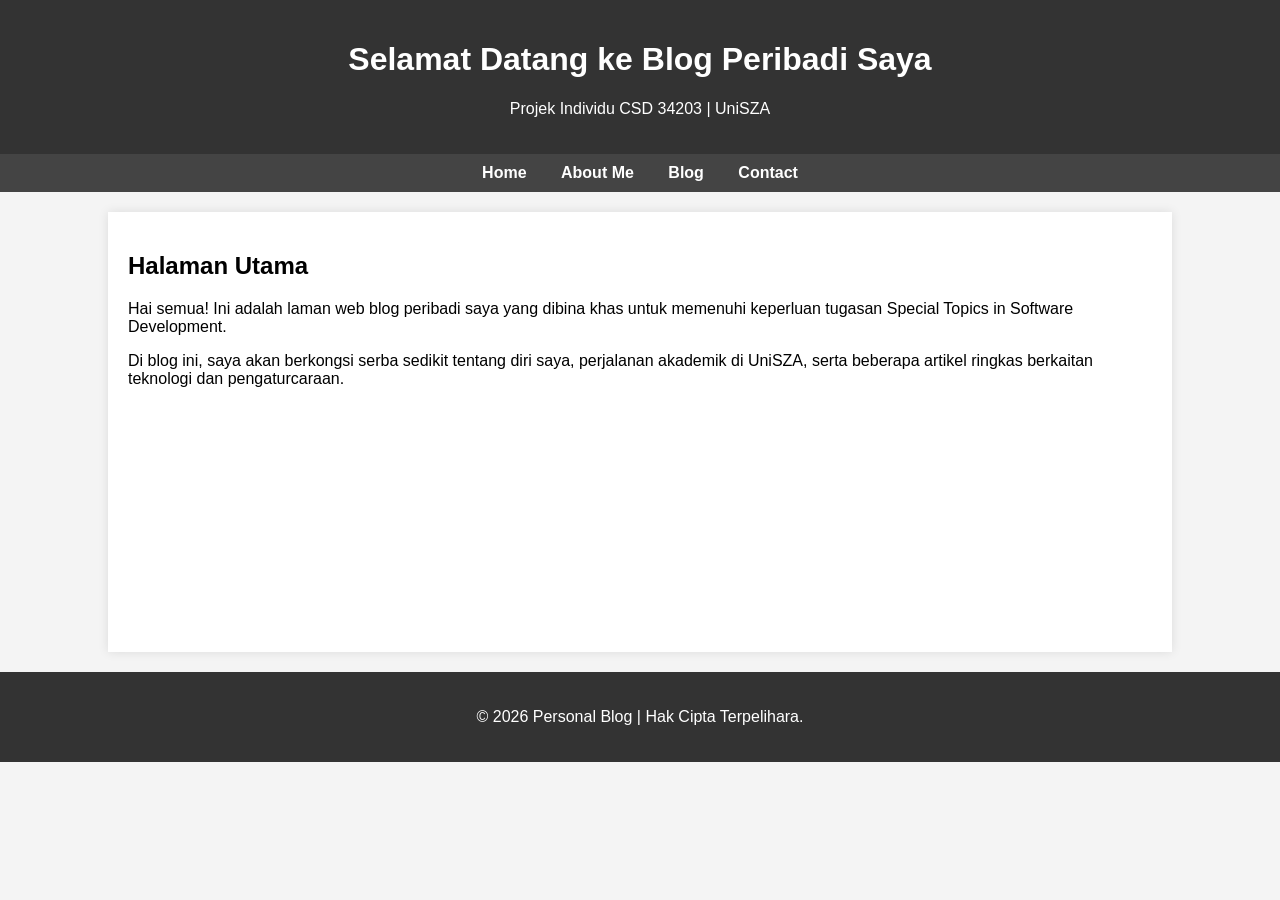
==== index.html @ 4bd4964b "Added web pages and css styling" ====
<!DOCTYPE html>
<html lang="ms">
<head>
    <meta charset="UTF-8">
    <meta name="viewport" content="width=device-width, initial-scale=1.0">
    <title>Blog Peribadi - Home</title>
    <link rel="stylesheet" href="style.css">
</head>
<body>

    <header>
        <h1>Selamat Datang ke Blog Peribadi Saya</h1>
        <p>Projek Individu CSD 34203 | UniSZA</p>
    </header>

    <nav>
        <a href="index.html">Home</a>
        <a href="about.html">About Me</a>
        <a href="blog.html">Blog</a>
        <a href="contact.html">Contact</a>
    </nav>

    <div class="container">
        <h2>Halaman Utama</h2>
        <p>Hai semua! Ini adalah laman web blog peribadi saya yang dibina khas untuk memenuhi keperluan tugasan Special Topics in Software Development.</p>
        <p>Di blog ini, saya akan berkongsi serba sedikit tentang diri saya, perjalanan akademik di UniSZA, serta beberapa artikel ringkas berkaitan teknologi dan pengaturcaraan.</p>
    </div>

    <footer>
        <p>&copy; 2026 Personal Blog | Hak Cipta Terpelihara.</p>
    </footer>

</body>
</html>
---- style.css ----
body { font-family: Arial, sans-serif; margin: 0; padding: 0; background-color: #f4f4f4; }
header { background-color: #333; color: white; padding: 20px; text-align: center; }
nav { background: #444; padding: 10px; text-align: center; }
nav a { color: white; margin: 0 15px; text-decoration: none; font-weight: bold; }
nav a:hover { text-decoration: underline; }
.container { width: 80%; margin: auto; overflow: hidden; padding: 20px; background: white; margin-top: 20px; box-shadow: 0 0 10px rgba(0,0,0,0.1); min-height: 400px; }
.post { border-bottom: 1px solid #ccc; padding-bottom: 20px; margin-bottom: 20px; }
footer { text-align: center; padding: 20px; background: #333; color: white; margin-top: 20px; }
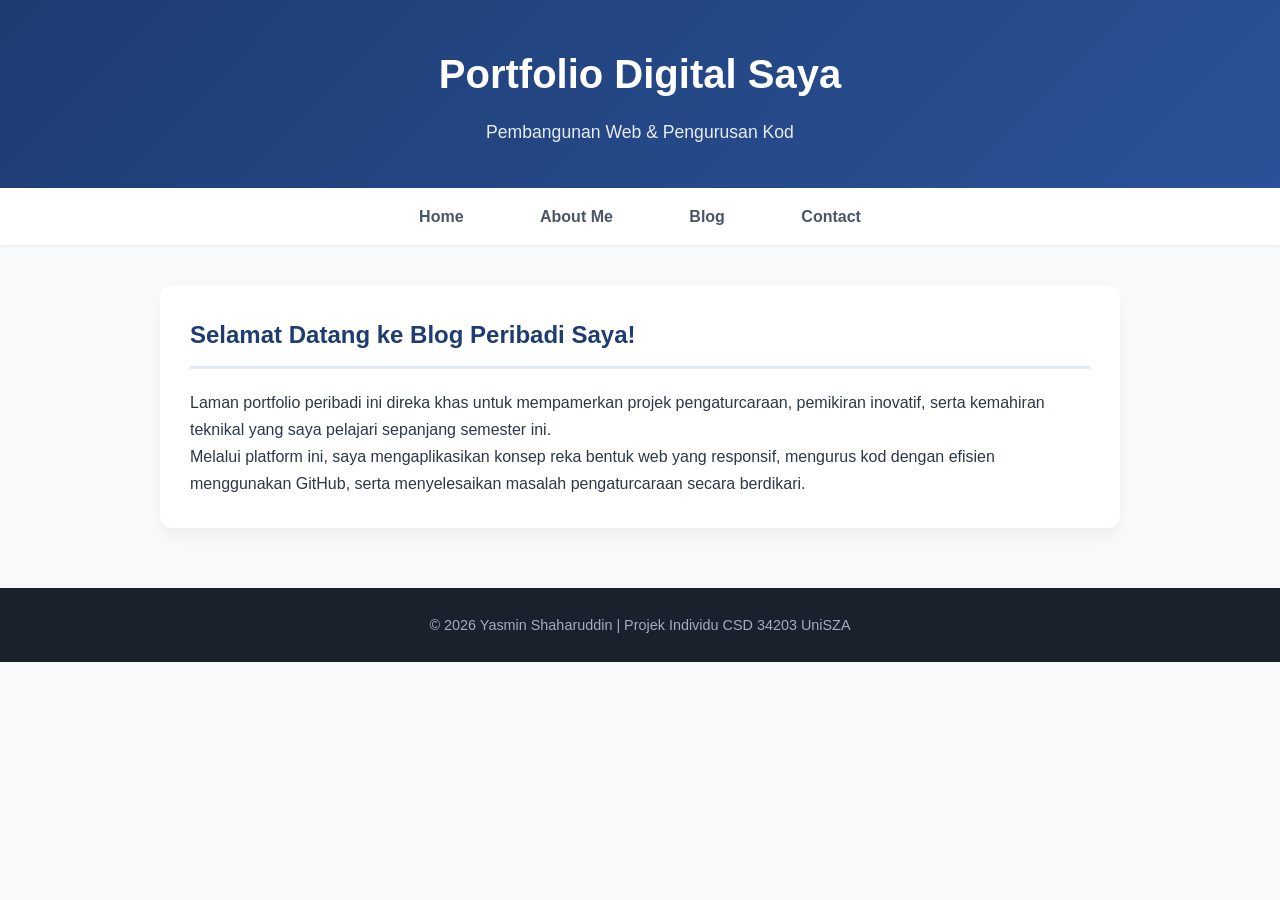
==== commit 7334a2ea: "update blue theme & index layout" ====
--- a/index.html
+++ b/index.html
@@ -9,8 +9,8 @@
 <body>
 
     <header>
-        <h1>Selamat Datang ke Blog Peribadi Saya</h1>
-        <p>Projek Individu CSD 34203 | UniSZA</p>
+        <h1>Portfolio Digital Saya</h1>
+        <p>Pembangunan Web & Pengurusan Kod</p>
     </header>
 
     <nav>
@@ -21,13 +21,13 @@
     </nav>
 
     <div class="container">
-        <h2>Halaman Utama</h2>
-        <p>Hai semua! Ini adalah laman web blog peribadi saya yang dibina khas untuk memenuhi keperluan tugasan Special Topics in Software Development.</p>
-        <p>Di blog ini, saya akan berkongsi serba sedikit tentang diri saya, perjalanan akademik di UniSZA, serta beberapa artikel ringkas berkaitan teknologi dan pengaturcaraan.</p>
+        <h2>Selamat Datang ke Blog Peribadi Saya!</h2>
+        <p>Laman portfolio peribadi ini direka khas untuk mempamerkan projek pengaturcaraan, pemikiran inovatif, serta kemahiran teknikal yang saya pelajari sepanjang semester ini.</p>
+        <p>Melalui platform ini, saya mengaplikasikan konsep reka bentuk web yang responsif, mengurus kod dengan efisien menggunakan GitHub, serta menyelesaikan masalah pengaturcaraan secara berdikari.</p>
     </div>
 
     <footer>
-        <p>&copy; 2026 Personal Blog | Hak Cipta Terpelihara.</p>
+        <p>&copy; 2026 Yasmin Shaharuddin | Projek Individu CSD 34203 UniSZA</p>
     </footer>
 
 </body>
--- a/style.css
+++ b/style.css
@@ -1,8 +1,124 @@
-body { font-family: Arial, sans-serif; margin: 0; padding: 0; background-color: #f4f4f4; }
-header { background-color: #333; color: white; padding: 20px; text-align: center; }
-nav { background: #444; padding: 10px; text-align: center; }
-nav a { color: white; margin: 0 15px; text-decoration: none; font-weight: bold; }
-nav a:hover { text-decoration: underline; }
-.container { width: 80%; margin: auto; overflow: hidden; padding: 20px; background: white; margin-top: 20px; box-shadow: 0 0 10px rgba(0,0,0,0.1); min-height: 400px; }
-.post { border-bottom: 1px solid #ccc; padding-bottom: 20px; margin-bottom: 20px; }
-footer { text-align: center; padding: 20px; background: #333; color: white; margin-top: 20px; }+/* Reset & Font Asas */
+* {
+    margin: 0;
+    padding: 0;
+    box-shadow: border-box;
+}
+
+body {
+    font-family: 'Segoe UI', Tahoma, Geneva, Verdana, sans-serif;
+    background-color: #f8f9fa;
+    color: #2d3748;
+    line-height: 1.7;
+}
+
+/* Header / Banner Utama */
+header {
+    background: linear-gradient(135deg, #1e3c72 0%, #2a5298 100%);
+    color: white;
+    padding: 40px 20px;
+    text-align: center;
+    box-shadow: 0 4px 6px rgba(0, 0, 0, 0.05);
+}
+
+header h1 {
+    font-size: 2.5rem;
+    margin-bottom: 10px;
+    font-weight: 700;
+}
+
+header p {
+    font-size: 1.1rem;
+    opacity: 0.9;
+}
+
+/* Menu Navigasi */
+nav {
+    background-color: #ffffff;
+    padding: 15px;
+    text-align: center;
+    box-shadow: 0 2px 4px rgba(0,0,0,0.04);
+    position: sticky;
+    top: 0;
+    z-index: 1000;
+}
+
+nav a {
+    color: #4a5568;
+    margin: 0 20px;
+    text-decoration: none;
+    font-weight: 600;
+    font-size: 1rem;
+    padding: 8px 16px;
+    transition: all 0.3s ease;
+}
+
+nav a:hover {
+    color: #1e3c72;
+    background-color: #ebf8ff;
+    border-radius: 20px;
+}
+
+/* Kotak Kandungan Utama */
+.container {
+    max-width: 900px;
+    margin: 40px auto;
+    padding: 30px;
+    background: #ffffff;
+    border-radius: 12px;
+    box-shadow: 0 10px 15px -3px rgba(0, 0, 0, 0.05);
+}
+
+.container h2 {
+    color: #1e3c72;
+    border-bottom: 3px solid #e2e8f0;
+    padding-bottom: 10px;
+    margin-bottom: 20px;
+}
+
+/* Kad Artikel Blog */
+.post {
+    background: #f7fafc;
+    border-left: 5px solid #2a5298;
+    padding: 20px;
+    margin-bottom: 25px;
+    border-radius: 0 8px 8px 0;
+    transition: transform 0.3s ease, box-shadow 0.3s ease;
+}
+
+.post:hover {
+    transform: translateY(-3px);
+    box-shadow: 0 4px 12px rgba(0, 0, 0, 0.05);
+}
+
+.post h3 {
+    color: #2d3748;
+    margin-bottom: 8px;
+}
+
+.post small {
+    color: #a0aec0;
+    display: block;
+    margin-bottom: 12px;
+}
+
+/* Halaman Hubungi (List & Link) */
+ul {
+    list-style-type: none;
+    padding-left: 0;
+}
+
+ul li {
+    padding: 10px 0;
+    border-bottom: 1px dashed #e2e8f0;
+}
+
+/* Footer Laman Web */
+footer {
+    text-align: center;
+    padding: 25px;
+    background-color: #1a202c;
+    color: #a0aec0;
+    margin-top: 60px;
+    font-size: 0.9rem;
+}
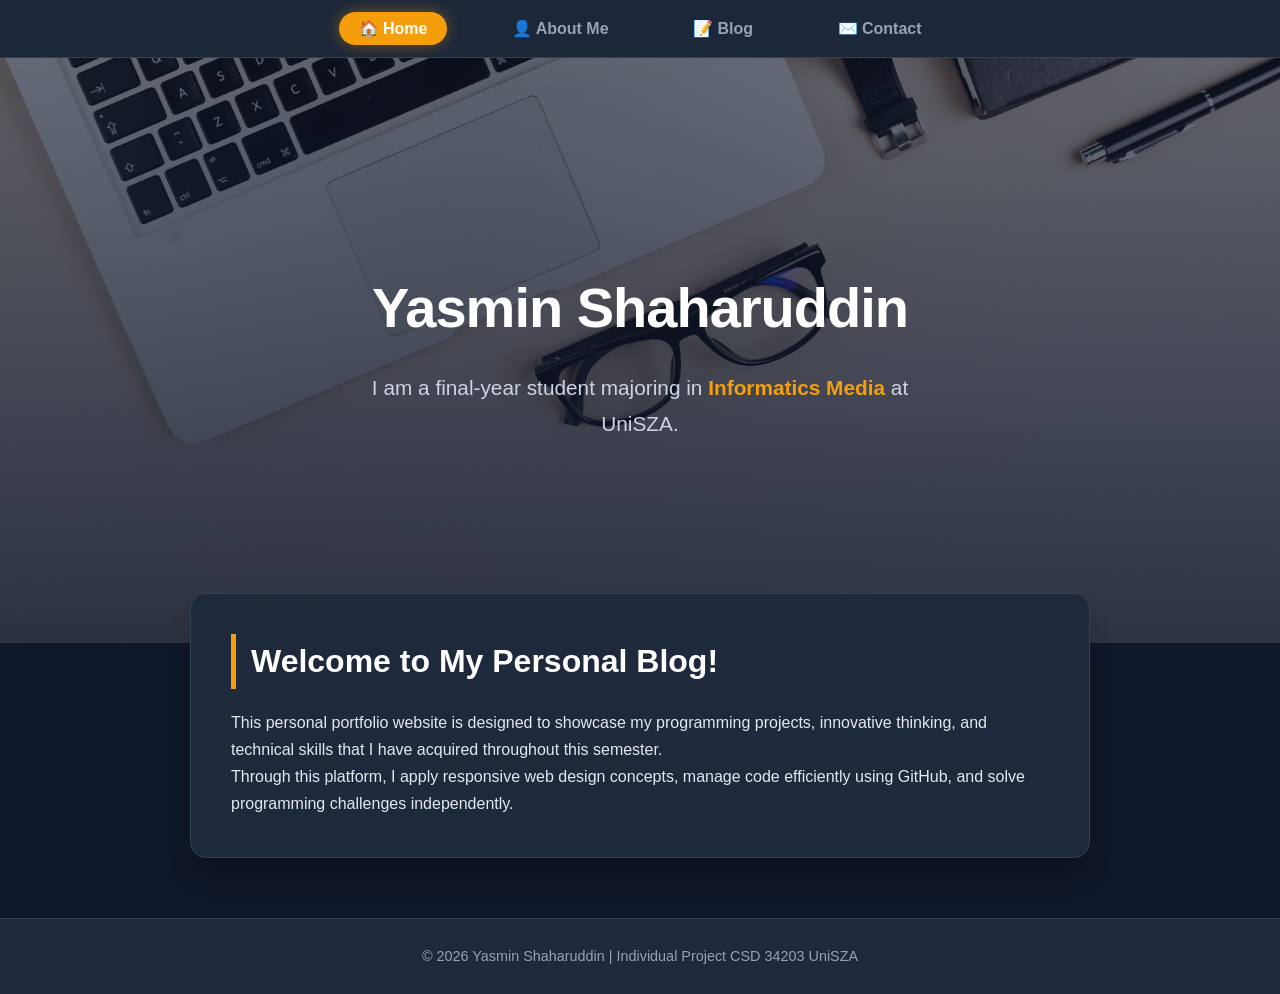
==== commit 1b49c398: "add background, update index and blog pages" ====
--- a/index.html
+++ b/index.html
@@ -8,26 +8,27 @@
 </head>
 <body>
 
-    <header>
-        <h1>Portfolio Digital Saya</h1>
-        <p>Pembangunan Web & Pengurusan Kod</p>
-    </header>
-
+<!-- MENU NAVIGASI (DI ATAS) -->
     <nav>
-        <a href="index.html">Home</a>
-        <a href="about.html">About Me</a>
-        <a href="blog.html">Blog</a>
-        <a href="contact.html">Contact</a>
+        <a href="index.html" class="active">🏠 Home</a>
+        <a href="about.html">👤 About Me</a>
+        <a href="blog.html">📝 Blog</a>
+        <a href="contact.html">✉️ Contact</a>
     </nav>
 
+    <div class="hero-banner">
+        <h1>Yasmin Shaharuddin</h1>
+        <p>I am a final-year student majoring in <span>Informatics Media</span> at UniSZA.</p>
+    </div>
+
     <div class="container">
-        <h2>Selamat Datang ke Blog Peribadi Saya!</h2>
-        <p>Laman portfolio peribadi ini direka khas untuk mempamerkan projek pengaturcaraan, pemikiran inovatif, serta kemahiran teknikal yang saya pelajari sepanjang semester ini.</p>
-        <p>Melalui platform ini, saya mengaplikasikan konsep reka bentuk web yang responsif, mengurus kod dengan efisien menggunakan GitHub, serta menyelesaikan masalah pengaturcaraan secara berdikari.</p>
+        <h2>Welcome to My Personal Blog!</h2>
+        <p>This personal portfolio website is designed to showcase my programming projects, innovative thinking, and technical skills that I have acquired throughout this semester.</p>
+        <p>Through this platform, I apply responsive web design concepts, manage code efficiently using GitHub, and solve programming challenges independently.</p>
     </div>
 
     <footer>
-        <p>&copy; 2026 Yasmin Shaharuddin | Projek Individu CSD 34203 UniSZA</p>
+        <p>&copy; 2026 Yasmin Shaharuddin | Individual Project CSD 34203 UniSZA</p>
     </footer>
 
 </body>
--- a/style.css
+++ b/style.css
@@ -1,124 +1,143 @@
-/* Reset & Font Asas */
+/* Reset Asas */
 * {
     margin: 0;
     padding: 0;
-    box-shadow: border-box;
+    box-sizing: border-box;
+    font-family: 'Segoe UI', Tahoma, Geneva, Verdana, sans-serif;
 }
 
 body {
-    font-family: 'Segoe UI', Tahoma, Geneva, Verdana, sans-serif;
-    background-color: #f8f9fa;
-    color: #2d3748;
+    background-color: #0f172a; /* Latar belakang gelap yang premium */
+    color: #e2e8f0;
     line-height: 1.7;
 }
 
-/* Header / Banner Utama */
-header {
-    background: linear-gradient(135deg, #1e3c72 0%, #2a5298 100%);
-    color: white;
-    padding: 40px 20px;
+/* 1. Menu Navigasi (Tetap di Atas) */
+nav {
+    background-color: rgba(30, 41, 59, 0.95); /* Kelabu gelap dengan kesan sedikit lutsinar */
+    backdrop-filter: blur(10px); /* Kesan kabur (blur) di belakang menu, sangat moden! */
+    padding: 15px 0;
     text-align: center;
-    box-shadow: 0 4px 6px rgba(0, 0, 0, 0.05);
-}
-
-header h1 {
-    font-size: 2.5rem;
-    margin-bottom: 10px;
-    font-weight: 700;
-}
-
-header p {
-    font-size: 1.1rem;
-    opacity: 0.9;
-}
-
-/* Menu Navigasi */
-nav {
-    background-color: #ffffff;
-    padding: 15px;
-    text-align: center;
-    box-shadow: 0 2px 4px rgba(0,0,0,0.04);
     position: sticky;
     top: 0;
     z-index: 1000;
+    border-bottom: 1px solid #334155;
 }
 
 nav a {
-    color: #4a5568;
+    color: #94a3b8;
     margin: 0 20px;
     text-decoration: none;
     font-weight: 600;
     font-size: 1rem;
-    padding: 8px 16px;
+    padding: 8px 20px;
+    border-radius: 20px;
     transition: all 0.3s ease;
 }
 
-nav a:hover {
-    color: #1e3c72;
-    background-color: #ebf8ff;
-    border-radius: 20px;
+nav a:hover, nav a.active {
+    color: #fff;
+    background-color: #f59e0b; /* Warna oren/emas menyala seperti kawan anda */
+    box-shadow: 0 0 15px rgba(245, 158, 11, 0.4);
 }
 
-/* Kotak Kandungan Utama */
+/* 2. Hero Banner / Header (GAMBAR LATAR BELAKANG - TEXT CENTERED) */
+.hero-banner {
+    background: linear-gradient(rgba(15, 23, 42, 0.6), rgba(15, 23, 42, 0.85)), 
+                url('background.jpg') no-repeat center center/cover;
+    height: 65vh; /* Mengambil 65% ketinggian skrin laptop */
+    display: flex;
+    flex-direction: column;
+    justify-content: center;
+    align-items: center;
+    text-align: center; /* Memastikan semua teks duduk di tengah */
+    padding: 0 20px;
+}
+
+.hero-banner h1 {
+    font-size: 3.5rem;
+    color: #fff;
+    font-weight: 800;
+    letter-spacing: -1px;
+    margin-bottom: 15px;
+    text-align: center; /* Memastikan tajuk utama sentiasa di tengah */
+}
+
+.hero-banner p {
+    font-size: 1.3rem;
+    color: #cbd5e1;
+    max-width: 600px;
+    text-align: center; /* Memastikan penerangan sentiasa di tengah */
+}
+
+.hero-banner p span {
+    color: #f59e0b; /* Tulisan highlight oren/emas */
+    font-weight: 700;
+}
+
+/* 3. Kotak Kandungan (Reka Bentuk Kad Terapung) */
 .container {
     max-width: 900px;
-    margin: 40px auto;
-    padding: 30px;
-    background: #ffffff;
-    border-radius: 12px;
-    box-shadow: 0 10px 15px -3px rgba(0, 0, 0, 0.05);
+    margin: -50px auto 60px auto; /* Margin negatif membuatkan kotak ini 'terapung' sedikit ke atas gambar banner */
+    padding: 40px;
+    background: #1e293b; /* Kotak kelabu gelap */
+    border-radius: 16px;
+    box-shadow: 0 20px 25px -5px rgba(0, 0, 0, 0.3);
+    border: 1px solid #334155;
 }
 
 .container h2 {
-    color: #1e3c72;
-    border-bottom: 3px solid #e2e8f0;
-    padding-bottom: 10px;
+    color: #fff;
+    font-size: 2rem;
     margin-bottom: 20px;
+    border-left: 5px solid #f59e0b; /* Garis hiasan oren di sebelah kiri tajuk */
+    padding-left: 15px;
 }
 
-/* Kad Artikel Blog */
+/* Gaya untuk Kad Artikel di Halaman Blog */
 .post {
-    background: #f7fafc;
-    border-left: 5px solid #2a5298;
-    padding: 20px;
-    margin-bottom: 25px;
-    border-radius: 0 8px 8px 0;
-    transition: transform 0.3s ease, box-shadow 0.3s ease;
+    background: #111827;
+    border: 1px solid #1e293b;
+    padding: 25px;
+    margin-top: 25px;
+    border-radius: 12px;
+    transition: transform 0.3s ease, border-color 0.3s ease;
 }
 
 .post:hover {
-    transform: translateY(-3px);
-    box-shadow: 0 4px 12px rgba(0, 0, 0, 0.05);
+    transform: translateY(-5px);
+    border-color: #f59e0b;
 }
 
 .post h3 {
-    color: #2d3748;
+    color: #fff;
     margin-bottom: 8px;
 }
 
 .post small {
-    color: #a0aec0;
+    color: #64748b;
     display: block;
     margin-bottom: 12px;
 }
 
-/* Halaman Hubungi (List & Link) */
-ul {
-    list-style-type: none;
-    padding-left: 0;
+/* Reka Bentuk Gambar Profil */
+.profile-img {
+    display: block;
+    max-width: 200px; /* Mengawal saiz lebar gambar supaya tidak terlalu besar */
+    height: auto;
+    border-radius: 50%; /* Membuatkan gambar menjadi bentuk bulat yang moden */
+    margin: 20px auto; /* Meletakkan gambar tepat di tengah-tengah halaman */
+    border: 4px solid #2a5298; /* Menambah bingkai berwarna biru mengikut tema web */
+    box-shadow: 0 4px 8px rgba(0, 0, 0, 0.1); /* Menambah kesan bayang yang lembut */
 }
 
-ul li {
-    padding: 10px 0;
-    border-bottom: 1px dashed #e2e8f0;
-}
-
-/* Footer Laman Web */
+/* 4. Bahagian Footer (BARU - TEXT CENTERED) */
 footer {
-    text-align: center;
+    text-align: center; /* Memastikan teks hak cipta berada di tengah */
     padding: 25px;
-    background-color: #1a202c;
-    color: #a0aec0;
+    background-color: #1e293b; /* Warna kotak kelabu gelap sama seperti kontainer */
+    color: #94a3b8;
     margin-top: 60px;
     font-size: 0.9rem;
+    border-top: 1px solid #334155;
 }
